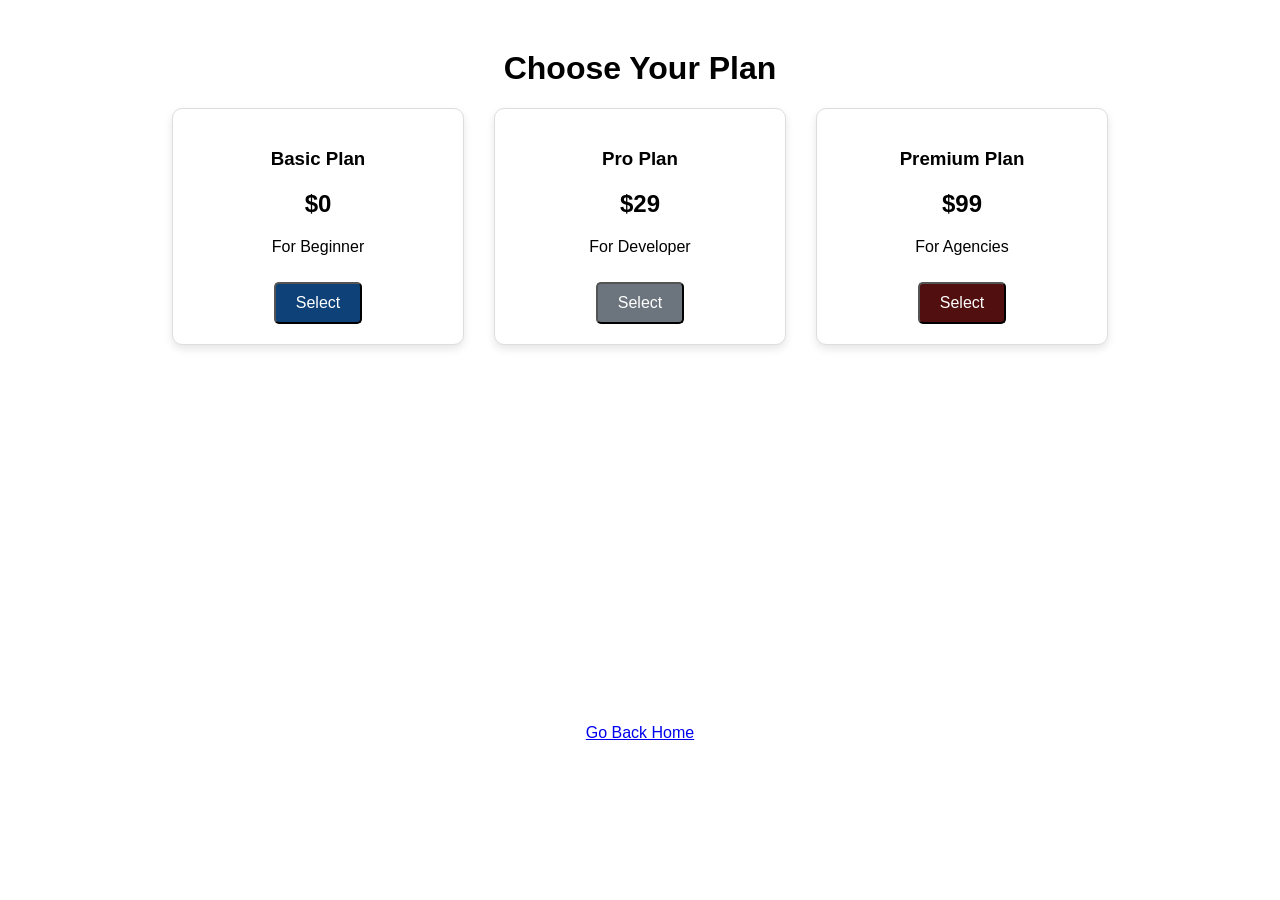
==== pricing.html @ 02985d04 "Add files via upload Added Price Table with Flexbox" ====
<!DOCTYPE html>
<html lang="en">
<head>
    <meta charset="UTF-8">
    <meta name="viewport" content="width=device-width, initial-scale=1.0">
    <title>Pricing Plans</title>
    <link rel="stylesheet" href="pricing.css">
</head>
<body>
    <h1 style="text-align: center; margin-top: 50px;" >Choose Your Plan</h1>
    <div class="pricing-container">
        <div class="card">
            <h3>Basic Plan</h3>
            <h2>$0</h2>
            <p>For Beginner</p>
            <button class="primary">Select</button>
        </div>

        <div class="card">
            <h3>Pro Plan</h3>
            <h2>$29</h2>
            <p>For Developer</p>
            <button class="secondary">Select</button>
        </div>

        <div class="card">
            <h3>Premium Plan</h3>
            <h2>$99</h2>
            <p>For Agencies</p>
            <button class="tertiary">Select</button>
        </div>
    </div>

    <p style="text-align: center; margin-top: 30%">
        <a href="index.html">Go Back Home</a>
    </p>
</body>
</html>
---- pricing.css ----
.pricing-container{
    display: flex;
    justify-content: center;
    gap: 30px;
    flex-wrap: wrap;
}

body {
    font-family: sans-serif;
    background-color: f4f4f4;
}

.card{
    background-color: white;
    border: 1px solid #ddd;
    border-radius: 10px;
    padding : 20px;
    width: 250px;
    text-align: center;
    box-shadow: 0 4px 8px rgba(0,0,0,0.1);
}

button{
    padding : 10px 20px;
    border: non;
    border-radius: 5px;
    cursor: pointer;
    font-size: 16px;
    margin-top: 10px;
}

.primary{
    background-color: #0d4178;
    color: white;
}

.secondary{
    background-color: #6c757d;
    color: white;
}
.tertiary{
    background-color: rgb(81, 15, 15);
    color: white;
}
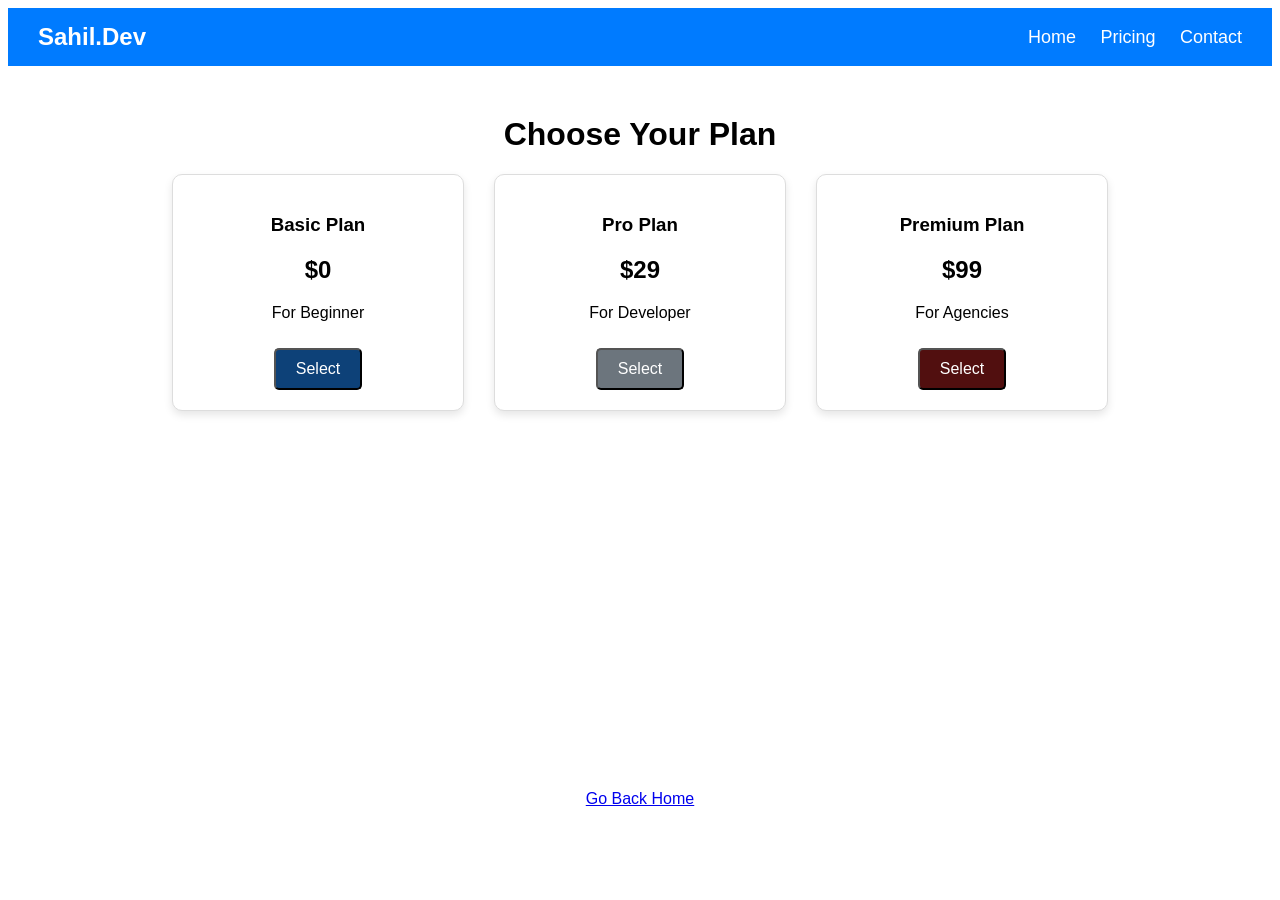
==== commit d9980d29: ""Added Navigation Bar with Flexbox"" ====
--- a/pricing.html
+++ b/pricing.html
@@ -7,6 +7,15 @@
     <link rel="stylesheet" href="pricing.css">
 </head>
 <body>
+    <nav class="navbar pricing-navbar">
+        <div class="logo">Sahil.Dev</div>
+        <div class="menu">
+            <a href="index.html">Home</a>
+            <a href="pricing.html">Pricing</a>
+            <a href="#">Contact</a>
+        </div>
+
+    </nav>
     <h1 style="text-align: center; margin-top: 50px;" >Choose Your Plan</h1>
     <div class="pricing-container">
         <div class="card">
--- a/pricing.css
+++ b/pricing.css
@@ -41,4 +41,29 @@
 .tertiary{
     background-color: rgb(81, 15, 15);
     color: white;
+}
+
+.navbar {
+    display: flex;
+    justify-content: space-between;
+    align-items: center;
+    padding:15px 30px;
+    color: white;
+
+}
+
+.pricing-navbar{
+    background-color: #007bff;
+}
+
+.logo{
+    font-size: 24px;
+    font-weight: bold;
+}
+
+.menu a{
+    color: white;
+    text-decoration: none;
+    margin-left: 20px;
+    font-size: 18px;
 }
